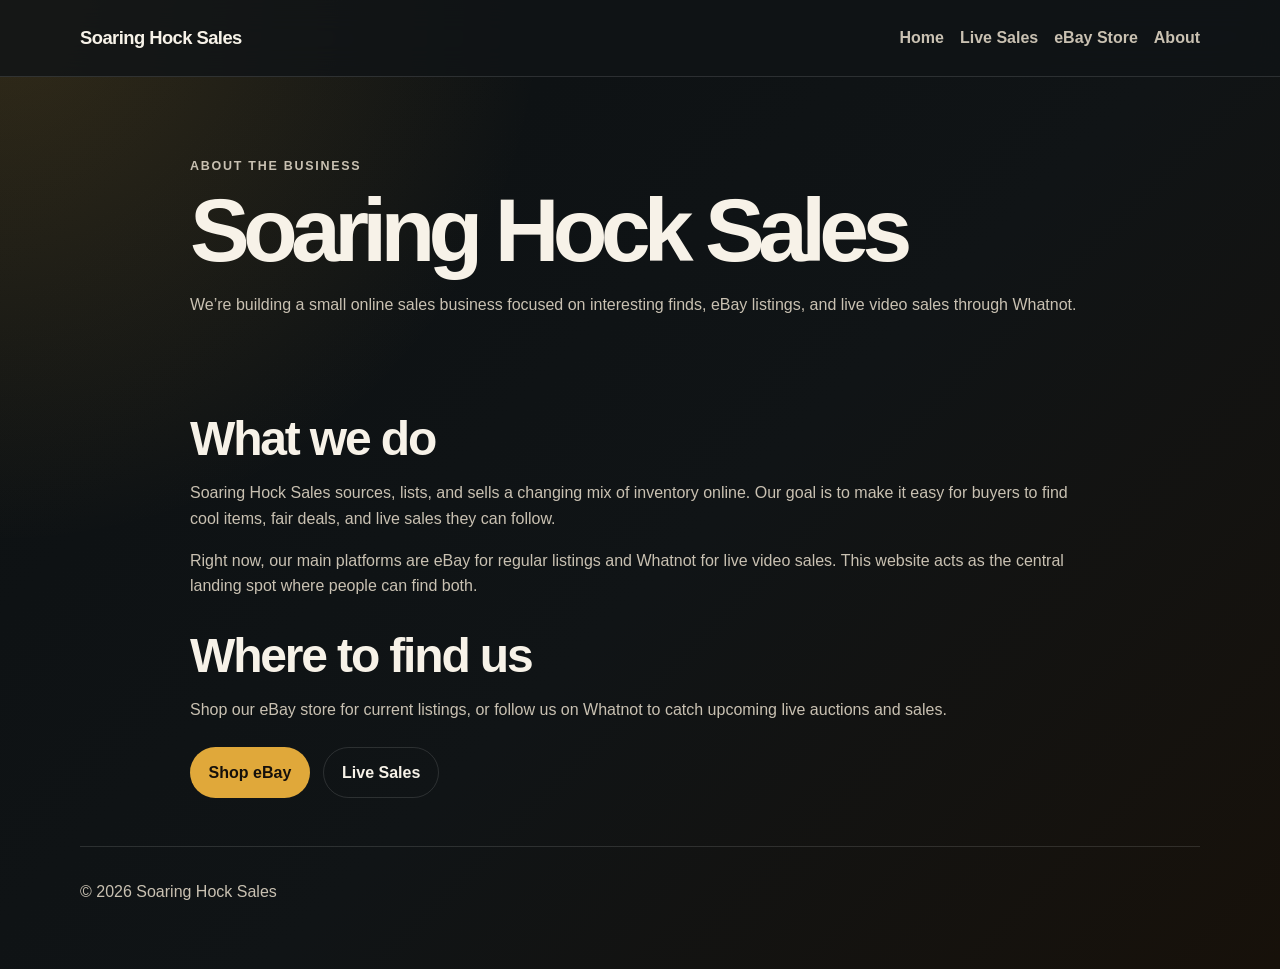
==== about.html @ 5953585b "begin" ====
<!DOCTYPE html>
<html lang="en">
<head>
  <meta charset="UTF-8" />
  <meta name="viewport" content="width=device-width, initial-scale=1.0" />

  <title>About | Soaring Hock Sales</title>
  <meta name="description" content="Learn about Soaring Hock Sales." />

  <link rel="stylesheet" href="styles.css" />
</head>
<body>
  <header class="site-header">
    <nav class="nav">
      <a href="index.html" class="logo">Soaring Hock Sales</a>

      <button class="menu-button" id="menuButton">Menu</button>

      <div class="nav-links" id="navLinks">
        <a href="index.html">Home</a>
        <a href="sales.html">Live Sales</a>
        <a href="ebay.html">eBay Store</a>
        <a href="about.html">About</a>
      </div>
    </nav>
  </header>

  <main>
    <section class="page-hero">
      <p class="eyebrow">About The Business</p>
      <h1>Soaring Hock Sales</h1>
      <p>
        We’re building a small online sales business focused on interesting finds,
        eBay listings, and live video sales through Whatnot.
      </p>
    </section>

    <section class="section narrow text-section">
      <h2>What we do</h2>

      <p>
        Soaring Hock Sales sources, lists, and sells a changing mix of inventory online.
        Our goal is to make it easy for buyers to find cool items, fair deals, and live
        sales they can follow.
      </p>

      <p>
        Right now, our main platforms are eBay for regular listings and Whatnot for
        live video sales. This website acts as the central landing spot where people
        can find both.
      </p>

      <h2>Where to find us</h2>

      <p>
        Shop our eBay store for current listings, or follow us on Whatnot to catch
        upcoming live auctions and sales.
      </p>

      <div class="button-row">
        <a class="button primary" href="ebay.html">Shop eBay</a>
        <a class="button secondary" href="sales.html">Live Sales</a>
      </div>
    </section>
  </main>

  <footer class="footer">
    <p>&copy; <span id="year"></span> Soaring Hock Sales</p>
  </footer>

  <script src="script.js"></script>
</body>
</html>
---- styles.css ----
:root {
  --bg: #101416;
  --panel: #171d20;
  --panel-light: #20282d;
  --text: #f7f2e8;
  --muted: #c9c1b2;
  --accent: #e0a83a;
  --accent-hover: #f2c762;
  --border: rgba(255, 255, 255, 0.12);
  --shadow: 0 24px 70px rgba(0, 0, 0, 0.35);
  --radius: 22px;
  --max-width: 1120px;
}

* {
  box-sizing: border-box;
}

html {
  scroll-behavior: smooth;
}

body {
  margin: 0;
  font-family: Arial, Helvetica, sans-serif;
  color: var(--text);
  background:
    radial-gradient(circle at top left, rgba(224, 168, 58, 0.18), transparent 34rem),
    linear-gradient(135deg, #0c1012, #101416 55%, #17110a);
  line-height: 1.6;
}

a {
  color: inherit;
}

.site-header {
  position: sticky;
  top: 0;
  z-index: 20;
  background: rgba(16, 20, 22, 0.82);
  backdrop-filter: blur(16px);
  border-bottom: 1px solid var(--border);
}

.nav {
  width: min(var(--max-width), calc(100% - 2rem));
  min-height: 76px;
  margin: 0 auto;
  display: flex;
  align-items: center;
  justify-content: space-between;
  gap: 1.5rem;
}

.logo {
  color: var(--text);
  text-decoration: none;
  font-size: 1.15rem;
  font-weight: 900;
  letter-spacing: -0.03em;
}

.nav-links {
  display: flex;
  align-items: center;
  gap: 1rem;
}

.nav-links a {
  color: var(--muted);
  text-decoration: none;
  font-weight: 700;
}

.nav-links a:hover {
  color: var(--text);
}

.menu-button {
  display: none;
  border: 1px solid var(--border);
  background: transparent;
  color: var(--text);
  border-radius: 999px;
  padding: 0.55rem 0.85rem;
}

.hero,
.page-hero,
.section,
.banner,
.footer {
  width: min(var(--max-width), calc(100% - 2rem));
  margin: 0 auto;
}

.hero {
  min-height: 72vh;
  display: grid;
  grid-template-columns: minmax(0, 1.35fr) minmax(280px, 0.65fr);
  align-items: center;
  gap: 2rem;
  padding: 4rem 0;
}

.hero-content {
  max-width: 850px;
}

.eyebrow {
  color: var(--accent-hover);
  text-transform: uppercase;
  letter-spacing: 0.14em;
  font-size: 0.78rem;
  font-weight: 900;
  margin-bottom: 0.7rem;
}

h1,
h2,
h3,
p {
  margin-top: 0;
}

h1 {
  font-size: clamp(2.7rem, 7vw, 5.8rem);
  line-height: 0.95;
  letter-spacing: -0.075em;
  margin-bottom: 1.2rem;
}

h2 {
  font-size: clamp(1.8rem, 4vw, 3rem);
  line-height: 1.05;
  letter-spacing: -0.045em;
  margin-bottom: 1rem;
}

h3 {
  font-size: 1.25rem;
  line-height: 1.2;
  margin-bottom: 0.6rem;
}

.hero-text,
.page-hero p,
.section-heading p,
.item-card p,
.sale-info p,
.banner p,
.text-section p,
.hero-card p {
  color: var(--muted);
}

.button-row {
  display: flex;
  flex-wrap: wrap;
  gap: 0.85rem;
  margin-top: 1.5rem;
}

.button-row.centered {
  justify-content: center;
}

.button {
  display: inline-flex;
  justify-content: center;
  align-items: center;
  min-height: 48px;
  padding: 0.75rem 1.1rem;
  border-radius: 999px;
  text-decoration: none;
  font-weight: 900;
  border: 1px solid transparent;
}

.button.primary {
  background: var(--accent);
  color: #15100b;
}

.button.primary:hover {
  background: var(--accent-hover);
}

.button.secondary {
  background: transparent;
  color: var(--text);
  border-color: var(--border);
}

.button.secondary:hover {
  border-color: var(--accent);
}

.hero-card,
.item-card,
.sale-card,
.banner {
  background: linear-gradient(
    180deg,
    rgba(255, 255, 255, 0.075),
    rgba(255, 255, 255, 0.025)
  );
  border: 1px solid var(--border);
  border-radius: var(--radius);
  box-shadow: var(--shadow);
}

.hero-card {
  padding: 1.5rem;
}

.hero-card h2 {
  font-size: 2rem;
}

.card-date {
  color: var(--accent-hover);
  font-weight: 900;
}

.hero-card a,
.item-card a,
.sale-info a:not(.button) {
  color: var(--accent-hover);
  font-weight: 900;
  text-decoration: none;
}

.page-hero {
  padding: 5rem 0 2rem;
  max-width: 900px;
}

.section {
  padding: 3rem 0;
}

.section.narrow {
  max-width: 900px;
}

.section-heading {
  max-width: 720px;
  margin-bottom: 1.5rem;
}

.card-grid {
  display: grid;
  grid-template-columns: repeat(3, minmax(0, 1fr));
  gap: 1rem;
}

.item-card {
  padding: 1rem;
}

.placeholder-image {
  min-height: 190px;
  display: grid;
  place-items: center;
  background:
    linear-gradient(135deg, rgba(224, 168, 58, 0.3), rgba(255, 255, 255, 0.05)),
    var(--panel-light);
  color: var(--muted);
  border-radius: 16px;
  margin-bottom: 1rem;
  font-weight: 900;
}

.sale-list {
  display: grid;
  gap: 1rem;
}

.sale-card {
  display: grid;
  grid-template-columns: 110px minmax(0, 1fr);
  gap: 1.25rem;
  align-items: center;
  padding: 1.25rem;
}

.sale-date {
  background: var(--panel-light);
  border-radius: 18px;
  padding: 1rem;
  text-align: center;
}

.sale-date .month {
  display: block;
  color: var(--accent-hover);
  font-weight: 900;
  text-transform: uppercase;
  font-size: 0.8rem;
}

.sale-date .day {
  display: block;
  font-size: 2.2rem;
  font-weight: 900;
  line-height: 1;
}

.banner {
  text-align: center;
  padding: 2.5rem;
  margin-top: 2rem;
  margin-bottom: 4rem;
}

.text-section h2 {
  margin-top: 2rem;
}

.text-section h2:first-child {
  margin-top: 0;
}

.footer {
  color: var(--muted);
  border-top: 1px solid var(--border);
  padding: 2rem 0 3rem;
}

@media (max-width: 800px) {
  .nav {
    flex-wrap: wrap;
    padding: 0.8rem 0;
  }

  .menu-button {
    display: inline-flex;
  }

  .nav-links {
    display: none;
    width: 100%;
    flex-direction: column;
    align-items: flex-start;
    padding-bottom: 0.75rem;
  }

  .nav-links.open {
    display: flex;
  }

  .hero {
    min-height: auto;
    grid-template-columns: 1fr;
    padding: 4rem 0 3rem;
  }

  .card-grid {
    grid-template-columns: 1fr;
  }

  .sale-card {
    grid-template-columns: 1fr;
  }
}
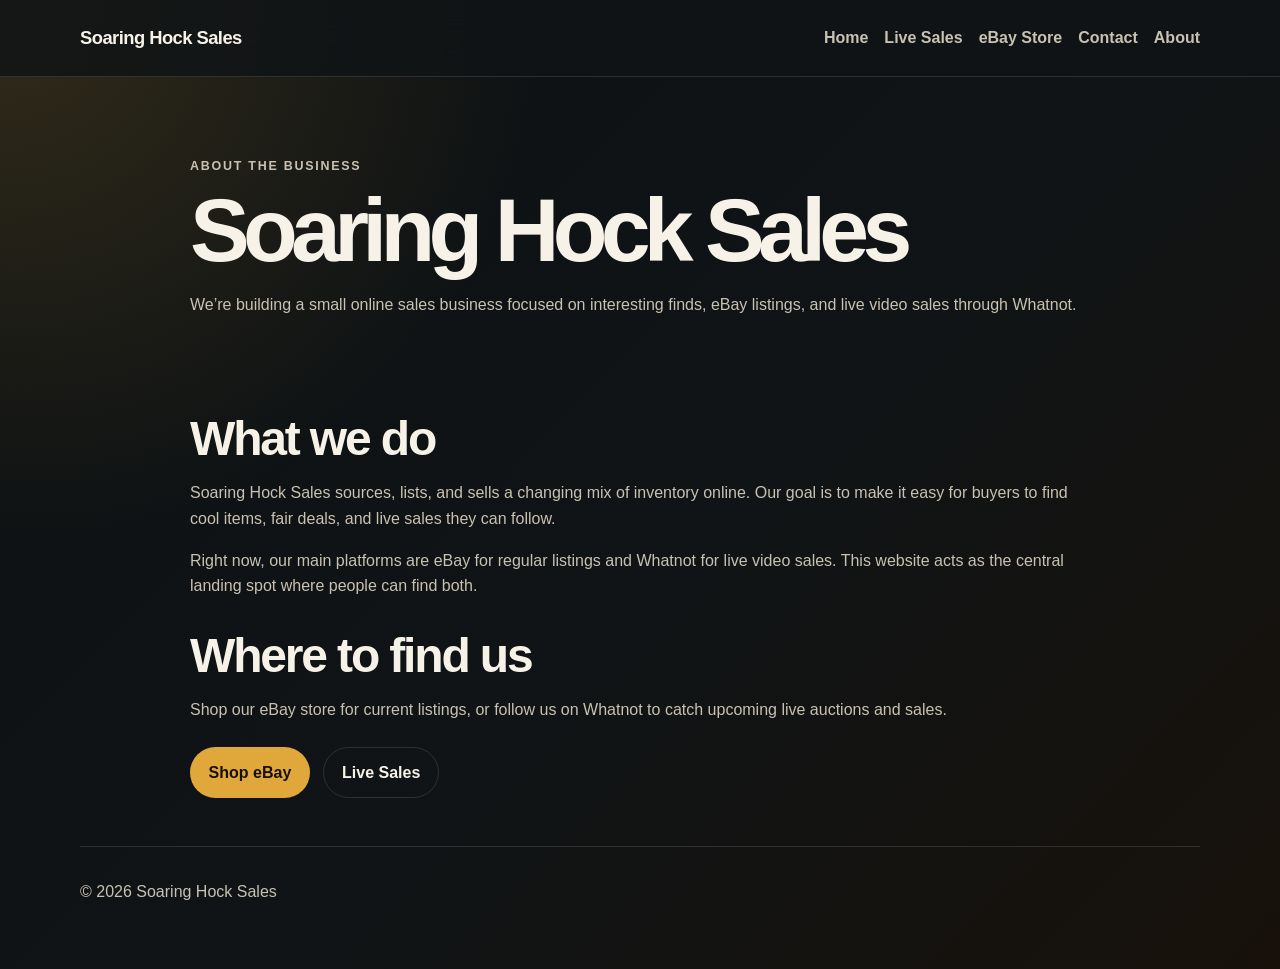
==== commit dfa6ba33: "Add gitignore and update website" ====
--- a/about.html
+++ b/about.html
@@ -17,10 +17,11 @@
       <button class="menu-button" id="menuButton">Menu</button>
 
       <div class="nav-links" id="navLinks">
-        <a href="index.html">Home</a>
-        <a href="sales.html">Live Sales</a>
-        <a href="ebay.html">eBay Store</a>
-        <a href="about.html">About</a>
+          <a href="index.html">Home</a>
+          <a href="sales.html">Live Sales</a>
+          <a href="ebay.html">eBay Store</a>
+          <a href="contact.html">Contact</a>
+          <a href="about.html">About</a>
       </div>
     </nav>
   </header>
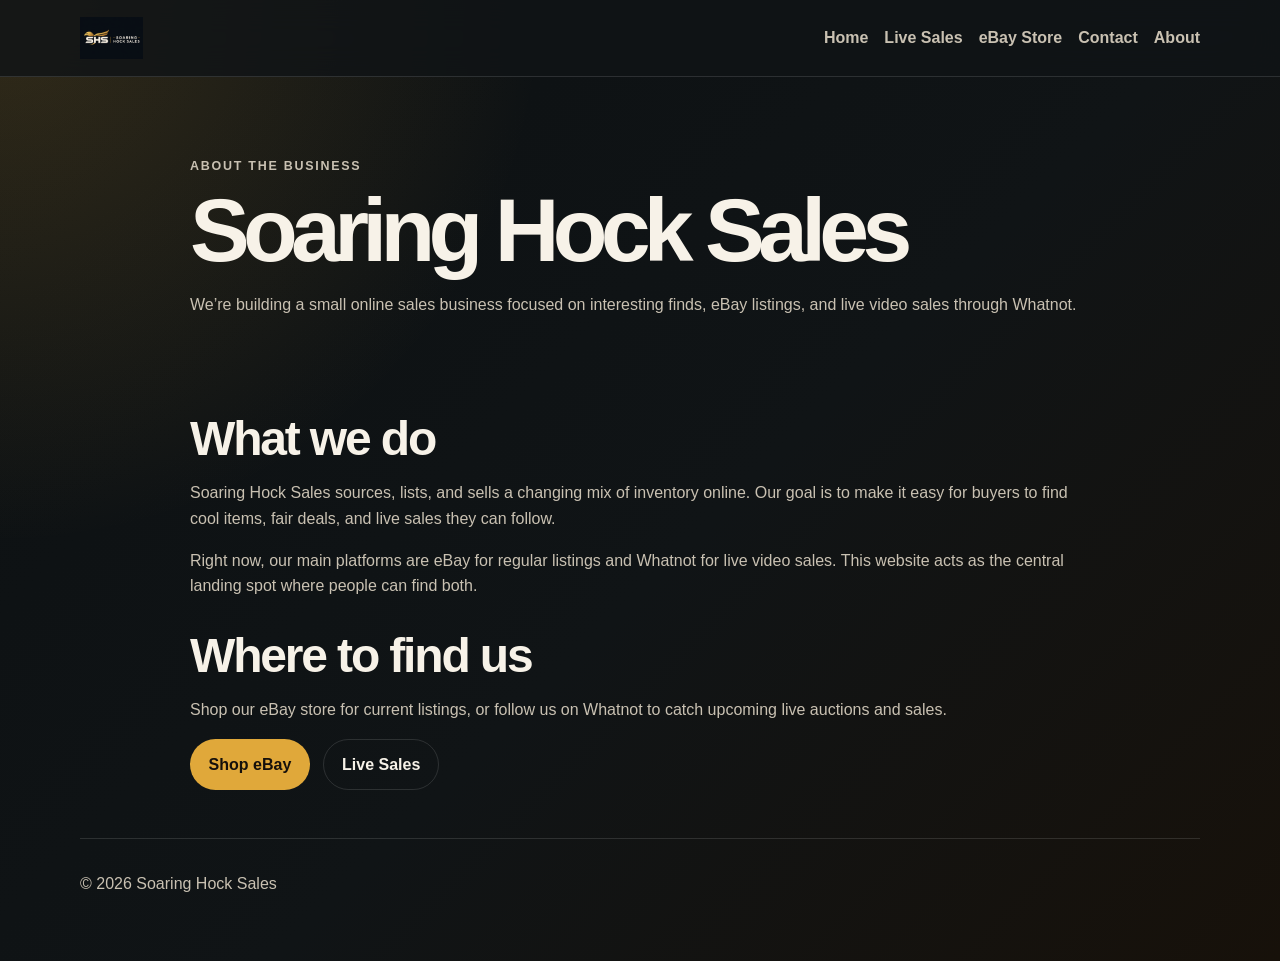
==== commit bce7ca8d: "4" ====
--- a/about.html
+++ b/about.html
@@ -12,7 +12,9 @@
 <body>
   <header class="site-header">
     <nav class="nav">
-      <a href="index.html" class="logo">Soaring Hock Sales</a>
+        <a href="index.html" class="logo">
+            <img src="logos/logo 4.png" alt="Soaring Hock Sales logo" class="nav-logo">
+        </a>
 
       <button class="menu-button" id="menuButton">Menu</button>
 
--- a/styles.css
+++ b/styles.css
@@ -1,147 +1,174 @@
 :root {
-  --bg: #101416;
-  --panel: #171d20;
-  --panel-light: #20282d;
-  --text: #f7f2e8;
-  --muted: #c9c1b2;
-  --accent: #e0a83a;
-  --accent-hover: #f2c762;
-  --border: rgba(255, 255, 255, 0.12);
-  --shadow: 0 24px 70px rgba(0, 0, 0, 0.35);
-  --radius: 22px;
-  --max-width: 1120px;
+    --bg: #101416;
+    --panel: #171d20;
+    --panel-light: #20282d;
+    --text: #f7f2e8;
+    --muted: #c9c1b2;
+    --accent: #e0a83a;
+    --accent-hover: #f2c762;
+    --border: rgba(255, 255, 255, 0.12);
+    --shadow: 0 24px 70px rgba(0, 0, 0, 0.35);
+    --radius: 22px;
+    --max-width: 1120px;
 }
 
 * {
-  box-sizing: border-box;
+    box-sizing: border-box;
 }
 
 html {
-  scroll-behavior: smooth;
+    scroll-behavior: smooth;
 }
 
 body {
-  margin: 0;
-  font-family: Arial, Helvetica, sans-serif;
-  color: var(--text);
-  background:
-    radial-gradient(circle at top left, rgba(224, 168, 58, 0.18), transparent 34rem),
-    linear-gradient(135deg, #0c1012, #101416 55%, #17110a);
-  line-height: 1.6;
+    margin: 0;
+    font-family: Arial, Helvetica, sans-serif;
+    color: var(--text);
+    background: radial-gradient(circle at top left, rgba(224, 168, 58, 0.18), transparent 34rem), linear-gradient(135deg, #0c1012, #101416 55%, #17110a);
+    line-height: 1.6;
 }
 
 a {
-  color: inherit;
-}
+    color: inherit;
+}
+
+/* Header / Navigation */
 
 .site-header {
-  position: sticky;
-  top: 0;
-  z-index: 20;
-  background: rgba(16, 20, 22, 0.82);
-  backdrop-filter: blur(16px);
-  border-bottom: 1px solid var(--border);
+    position: sticky;
+    top: 0;
+    z-index: 20;
+    background: rgba(16, 20, 22, 0.82);
+    backdrop-filter: blur(16px);
+    border-bottom: 1px solid var(--border);
 }
 
 .nav {
-  width: min(var(--max-width), calc(100% - 2rem));
-  min-height: 76px;
-  margin: 0 auto;
-  display: flex;
-  align-items: center;
-  justify-content: space-between;
-  gap: 1.5rem;
+    width: min(var(--max-width), calc(100% - 2rem));
+    min-height: 76px;
+    margin: 0 auto;
+    display: flex;
+    align-items: center;
+    justify-content: space-between;
+    gap: 1.5rem;
 }
 
 .logo {
-  color: var(--text);
-  text-decoration: none;
-  font-size: 1.15rem;
-  font-weight: 900;
-  letter-spacing: -0.03em;
+    display: inline-flex;
+    align-items: center;
+    color: var(--text);
+    text-decoration: none;
+}
+
+.nav-logo {
+    height: 42px;
+    width: auto;
+    display: block;
 }
 
 .nav-links {
-  display: flex;
-  align-items: center;
-  gap: 1rem;
-}
-
-.nav-links a {
-  color: var(--muted);
-  text-decoration: none;
-  font-weight: 700;
-}
-
-.nav-links a:hover {
-  color: var(--text);
-}
+    display: flex;
+    align-items: center;
+    gap: 1rem;
+}
+
+    .nav-links a {
+        color: var(--muted);
+        text-decoration: none;
+        font-weight: 700;
+    }
+
+        .nav-links a:hover {
+            color: var(--text);
+        }
 
 .menu-button {
-  display: none;
-  border: 1px solid var(--border);
-  background: transparent;
-  color: var(--text);
-  border-radius: 999px;
-  padding: 0.55rem 0.85rem;
-}
+    display: none;
+    border: 1px solid var(--border);
+    background: transparent;
+    color: var(--text);
+    border-radius: 999px;
+    padding: 0.55rem 0.85rem;
+}
+
+/* Layout */
 
 .hero,
 .page-hero,
 .section,
 .banner,
 .footer {
-  width: min(var(--max-width), calc(100% - 2rem));
-  margin: 0 auto;
+    width: min(var(--max-width), calc(100% - 2rem));
+    margin: 0 auto;
 }
 
 .hero {
-  min-height: 72vh;
-  display: grid;
-  grid-template-columns: minmax(0, 1.35fr) minmax(280px, 0.65fr);
-  align-items: center;
-  gap: 2rem;
-  padding: 4rem 0;
+    min-height: 72vh;
+    display: grid;
+    grid-template-columns: minmax(0, 1.35fr) minmax(280px, 0.65fr);
+    align-items: center;
+    gap: 2rem;
+    padding: 4rem 0;
 }
 
 .hero-content {
-  max-width: 850px;
-}
+    max-width: 850px;
+}
+
+.page-hero {
+    padding: 5rem 0 2rem;
+    max-width: 900px;
+}
+
+.section {
+    padding: 3rem 0;
+}
+
+    .section.narrow {
+        max-width: 900px;
+    }
+
+.section-heading {
+    max-width: 720px;
+    margin-bottom: 1.5rem;
+}
+
+/* Type */
 
 .eyebrow {
-  color: var(--accent-hover);
-  text-transform: uppercase;
-  letter-spacing: 0.14em;
-  font-size: 0.78rem;
-  font-weight: 900;
-  margin-bottom: 0.7rem;
+    color: var(--accent-hover);
+    text-transform: uppercase;
+    letter-spacing: 0.14em;
+    font-size: 0.78rem;
+    font-weight: 900;
+    margin-bottom: 0.7rem;
 }
 
 h1,
 h2,
 h3,
 p {
-  margin-top: 0;
+    margin-top: 0;
 }
 
 h1 {
-  font-size: clamp(2.7rem, 7vw, 5.8rem);
-  line-height: 0.95;
-  letter-spacing: -0.075em;
-  margin-bottom: 1.2rem;
+    font-size: clamp(2.7rem, 7vw, 5.8rem);
+    line-height: 0.95;
+    letter-spacing: -0.075em;
+    margin-bottom: 1.2rem;
 }
 
 h2 {
-  font-size: clamp(1.8rem, 4vw, 3rem);
-  line-height: 1.05;
-  letter-spacing: -0.045em;
-  margin-bottom: 1rem;
+    font-size: clamp(1.8rem, 4vw, 3rem);
+    line-height: 1.05;
+    letter-spacing: -0.045em;
+    margin-bottom: 1rem;
 }
 
 h3 {
-  font-size: 1.25rem;
-  line-height: 1.2;
-  margin-bottom: 0.6rem;
+    font-size: 1.25rem;
+    line-height: 1.2;
+    margin-bottom: 0.6rem;
 }
 
 .hero-text,
@@ -151,217 +178,414 @@
 .sale-info p,
 .banner p,
 .text-section p,
-.hero-card p {
-  color: var(--muted);
-}
+.hero-card p,
+.contact-card p {
+    color: var(--muted);
+}
+
+/* Buttons */
 
 .button-row {
-  display: flex;
-  flex-wrap: wrap;
-  gap: 0.85rem;
-  margin-top: 1.5rem;
-}
-
-.button-row.centered {
-  justify-content: center;
-}
+    display: flex;
+    flex-wrap: wrap;
+    gap: 0.85rem;
+    margin-top: 2 rem;
+}
+
+    .button-row.centered {
+        justify-content: center;
+    }
 
 .button {
-  display: inline-flex;
-  justify-content: center;
-  align-items: center;
-  min-height: 48px;
-  padding: 0.75rem 1.1rem;
-  border-radius: 999px;
-  text-decoration: none;
-  font-weight: 900;
-  border: 1px solid transparent;
-}
-
-.button.primary {
-  background: var(--accent);
-  color: #15100b;
-}
-
-.button.primary:hover {
-  background: var(--accent-hover);
-}
-
-.button.secondary {
-  background: transparent;
-  color: var(--text);
-  border-color: var(--border);
-}
-
-.button.secondary:hover {
-  border-color: var(--accent);
-}
+    display: inline-flex;
+    justify-content: center;
+    align-items: center;
+    min-height: 48px;
+    padding: 0.75rem 1.1rem;
+    border-radius: 999px;
+    text-decoration: none;
+    font-weight: 900;
+    border: 1px solid transparent;
+    cursor: pointer;
+}
+
+    .button.primary {
+        background: var(--accent);
+        color: #15100b;
+    }
+
+        .button.primary:hover {
+            background: var(--accent-hover);
+        }
+
+    .button.secondary {
+        background: transparent;
+        color: var(--text);
+        border-color: var(--border);
+    }
+
+        .button.secondary:hover {
+            border-color: var(--accent);
+        }
+
+/* Shared card surfaces */
 
 .hero-card,
 .item-card,
 .sale-card,
-.banner {
-  background: linear-gradient(
-    180deg,
-    rgba(255, 255, 255, 0.075),
-    rgba(255, 255, 255, 0.025)
-  );
-  border: 1px solid var(--border);
-  border-radius: var(--radius);
-  box-shadow: var(--shadow);
+.banner,
+.contact-card,
+.contact-form {
+    background: linear-gradient( 180deg, rgba(255, 255, 255, 0.075), rgba(255, 255, 255, 0.025) );
+    border: 1px solid var(--border);
+    border-radius: var(--radius);
+    box-shadow: var(--shadow);
 }
 
 .hero-card {
-  padding: 1.5rem;
-}
-
-.hero-card h2 {
-  font-size: 2rem;
-}
+    padding: 1.5rem;
+}
+
+    .hero-card h2 {
+        font-size: 2rem;
+    }
 
 .card-date {
-  color: var(--accent-hover);
-  font-weight: 900;
+    color: var(--accent-hover);
+    font-weight: 900;
 }
 
 .hero-card a,
 .item-card a,
 .sale-info a:not(.button) {
-  color: var(--accent-hover);
-  font-weight: 900;
-  text-decoration: none;
-}
-
-.page-hero {
-  padding: 5rem 0 2rem;
-  max-width: 900px;
-}
-
-.section {
-  padding: 3rem 0;
-}
-
-.section.narrow {
-  max-width: 900px;
-}
-
-.section-heading {
-  max-width: 720px;
-  margin-bottom: 1.5rem;
-}
+    color: var(--accent-hover);
+    font-weight: 900;
+    text-decoration: none;
+}
+
+/* Item cards: index.html and ebay.html */
 
 .card-grid {
-  display: grid;
-  grid-template-columns: repeat(3, minmax(0, 1fr));
-  gap: 1rem;
+    display: grid;
+    grid-template-columns: repeat(3, minmax(0, 1fr));
+    gap: 1rem;
 }
 
 .item-card {
-  padding: 1rem;
+    padding: 1rem;
+}
+
+    .item-card p {
+        overflow-wrap: anywhere;
+    }
+
+.card-thumbnail {
+    width: 100%;
+    height: 190px;
+    object-fit: cover;
+    display: block;
+    border-radius: 16px;
+    margin-bottom: 1rem;
+    background: var(--panel-light);
 }
 
 .placeholder-image {
-  min-height: 190px;
-  display: grid;
-  place-items: center;
-  background:
-    linear-gradient(135deg, rgba(224, 168, 58, 0.3), rgba(255, 255, 255, 0.05)),
-    var(--panel-light);
-  color: var(--muted);
-  border-radius: 16px;
-  margin-bottom: 1rem;
-  font-weight: 900;
-}
+    min-height: 190px;
+    display: grid;
+    place-items: center;
+    background: linear-gradient(135deg, rgba(224, 168, 58, 0.3), rgba(255, 255, 255, 0.05)), var(--panel-light);
+    color: var(--muted);
+    border-radius: 16px;
+    margin-bottom: 1rem;
+    font-weight: 900;
+}
+
+/* eBay category filter */
+
+.category-filter {
+    display: flex;
+    flex-wrap: wrap;
+    gap: 0.75rem;
+    margin-bottom: 1.5rem;
+}
+
+.category-button {
+    appearance: none;
+    border: 1px solid var(--border);
+    background: rgba(255, 255, 255, 0.035);
+    color: var(--muted);
+    border-radius: 999px;
+    padding: 0.65rem 1rem;
+    font: inherit;
+    font-weight: 900;
+    line-height: 1;
+    cursor: pointer;
+}
+
+    .category-button:hover {
+        color: var(--text);
+        border-color: var(--accent);
+    }
+
+    .category-button.active {
+        background: var(--accent);
+        color: #15100b;
+        border-color: var(--accent);
+    }
+
+/* eBay category filter */
+
+.category-filter {
+    display: flex;
+    flex-wrap: wrap;
+    gap: 0.75rem;
+    margin-bottom: 1.5rem;
+}
+
+.category-button {
+    border: 1px solid var(--border);
+    background: rgba(255, 255, 255, 0.035);
+    color: var(--muted);
+    border-radius: 999px;
+    padding: 0.65rem 1rem;
+    font: inherit;
+    font-weight: 900;
+    cursor: pointer;
+}
+
+    .category-button:hover {
+        color: var(--text);
+        border-color: var(--accent);
+    }
+
+    .category-button.active {
+        background: var(--accent);
+        color: #15100b;
+        border-color: var(--accent);
+    }
+
+/* Sale cards: sales.html */
 
 .sale-list {
-  display: grid;
-  gap: 1rem;
+    display: grid;
+    gap: 1rem;
 }
 
 .sale-card {
-  display: grid;
-  grid-template-columns: 110px minmax(0, 1fr);
-  gap: 1.25rem;
-  align-items: center;
-  padding: 1.25rem;
+    display: grid;
+    grid-template-columns: 100px 180px minmax(0, 1fr);
+    gap: 1.25rem;
+    align-items: center;
+    padding: 1.25rem;
 }
 
 .sale-date {
-  background: var(--panel-light);
-  border-radius: 18px;
-  padding: 1rem;
-  text-align: center;
-}
-
-.sale-date .month {
-  display: block;
-  color: var(--accent-hover);
-  font-weight: 900;
-  text-transform: uppercase;
-  font-size: 0.8rem;
-}
-
-.sale-date .day {
-  display: block;
-  font-size: 2.2rem;
-  font-weight: 900;
-  line-height: 1;
-}
+    background: var(--panel-light);
+    border-radius: 18px;
+    padding: 1rem;
+    text-align: center;
+}
+
+    .sale-date .month {
+        display: block;
+        color: var(--accent-hover);
+        font-weight: 900;
+        text-transform: uppercase;
+        font-size: 0.8rem;
+    }
+
+    .sale-date .day {
+        display: block;
+        font-size: 2.2rem;
+        font-weight: 900;
+        line-height: 1;
+    }
+
+.sale-thumbnail {
+    width: 180px;
+    height: 130px;
+    object-fit: cover;
+    display: block;
+    border-radius: 16px;
+    background: var(--panel-light);
+}
+
+.sale-info {
+    min-width: 0;
+}
+
+    .sale-info h2 {
+        font-size: clamp(1.7rem, 3vw, 2.4rem);
+        line-height: 1.05;
+        letter-spacing: -0.045em;
+        margin-bottom: 0.75rem;
+    }
+
+    .sale-info p {
+        max-width: 620px;
+        margin-bottom: 1rem;
+    }
+
+/* Banner */
 
 .banner {
-  text-align: center;
-  padding: 2.5rem;
-  margin-top: 2rem;
-  margin-bottom: 4rem;
-}
+    text-align: center;
+    padding: 2.5rem;
+    margin-top: 2rem;
+    margin-bottom: 4rem;
+}
+
+/* Text pages */
 
 .text-section h2 {
-  margin-top: 2rem;
-}
-
-.text-section h2:first-child {
-  margin-top: 0;
-}
+    margin-top: 2rem;
+}
+
+    .text-section h2:first-child {
+        margin-top: 0;
+    }
+
+/* Contact page */
+
+.contact-layout {
+    display: grid;
+    grid-template-columns: repeat(2, minmax(0, 1fr));
+    gap: 1rem;
+}
+
+.contact-card {
+    padding: 1.5rem;
+}
+
+.link-list {
+    display: grid;
+    gap: 0.75rem;
+    margin: 1.25rem 0;
+}
+
+    .link-list a {
+        display: block;
+        padding: 1rem;
+        border: 1px solid var(--border);
+        border-radius: 16px;
+        color: var(--accent-hover);
+        text-decoration: none;
+        font-weight: 900;
+        background: rgba(255, 255, 255, 0.035);
+    }
+
+        .link-list a:hover {
+            border-color: var(--accent);
+        }
+
+.small-note {
+    margin-top: 1rem;
+    font-size: 0.9rem;
+    color: var(--muted);
+}
+
+.contact-form {
+    display: grid;
+    gap: 0.75rem;
+    padding: 1.5rem;
+}
+
+    .contact-form label {
+        font-weight: 900;
+    }
+
+    .contact-form input,
+    .contact-form select,
+    .contact-form textarea {
+        width: 100%;
+        border: 1px solid var(--border);
+        border-radius: 14px;
+        background: var(--panel-light);
+        color: var(--text);
+        padding: 0.9rem 1rem;
+        font: inherit;
+    }
+
+        .contact-form input::placeholder,
+        .contact-form textarea::placeholder {
+            color: rgba(247, 242, 232, 0.5);
+        }
+
+        .contact-form input:focus,
+        .contact-form select:focus,
+        .contact-form textarea:focus {
+            outline: 2px solid var(--accent);
+            border-color: var(--accent);
+        }
+
+    .contact-form button {
+        margin-top: 0.75rem;
+    }
+
+/* Script loading fallback */
+
+.load-error {
+    color: var(--muted);
+}
+
+/* Footer */
 
 .footer {
-  color: var(--muted);
-  border-top: 1px solid var(--border);
-  padding: 2rem 0 3rem;
-}
+    color: var(--muted);
+    border-top: 1px solid var(--border);
+    padding: 2rem 0 3rem;
+}
+
+/* Mobile */
 
 @media (max-width: 800px) {
-  .nav {
-    flex-wrap: wrap;
-    padding: 0.8rem 0;
-  }
-
-  .menu-button {
-    display: inline-flex;
-  }
-
-  .nav-links {
-    display: none;
-    width: 100%;
-    flex-direction: column;
-    align-items: flex-start;
-    padding-bottom: 0.75rem;
-  }
-
-  .nav-links.open {
-    display: flex;
-  }
-
-  .hero {
-    min-height: auto;
-    grid-template-columns: 1fr;
-    padding: 4rem 0 3rem;
-  }
-
-  .card-grid {
-    grid-template-columns: 1fr;
-  }
-
-  .sale-card {
-    grid-template-columns: 1fr;
-  }
-}+    .nav {
+        flex-wrap: wrap;
+        padding: 0.8rem 0;
+    }
+
+    .menu-button {
+        display: inline-flex;
+    }
+
+    .nav-links {
+        display: none;
+        width: 100%;
+        flex-direction: column;
+        align-items: flex-start;
+        padding-bottom: 0.75rem;
+    }
+
+        .nav-links.open {
+            display: flex;
+        }
+
+    .hero {
+        min-height: auto;
+        grid-template-columns: 1fr;
+        padding: 4rem 0 3rem;
+    }
+
+    .card-grid,
+    .contact-layout {
+        grid-template-columns: 1fr;
+    }
+
+    .sale-card {
+        grid-template-columns: 1fr;
+    }
+
+    .sale-date {
+        width: fit-content;
+    }
+
+    .sale-thumbnail {
+        width: 100%;
+        height: 210px;
+    }
+
+    .sale-info h2 {
+        font-size: 2rem;
+        line-height: 1.05;
+    }
+}
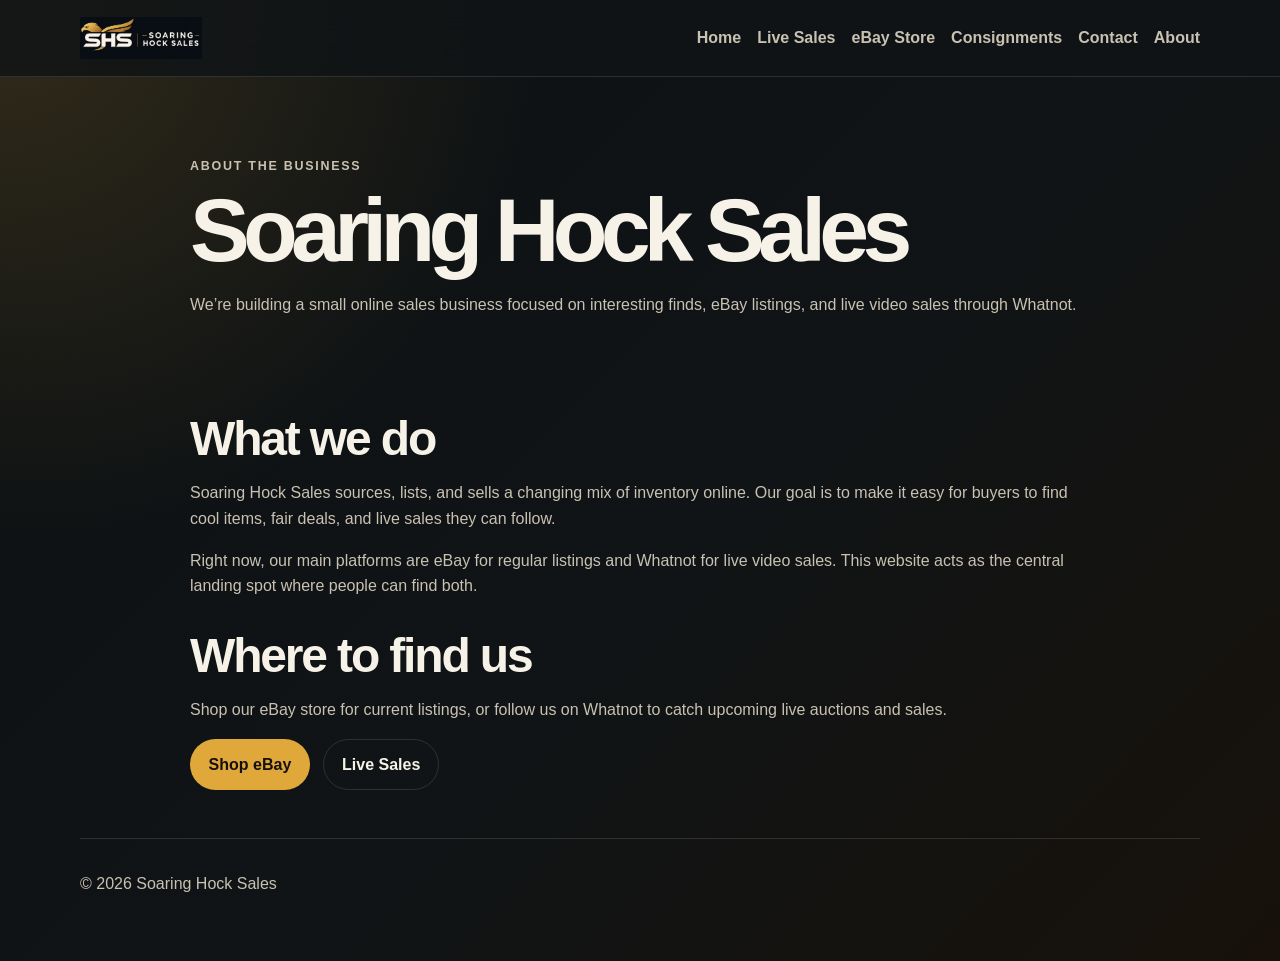
==== commit 43073729: "consignment" ====
--- a/about.html
+++ b/about.html
@@ -22,6 +22,7 @@
           <a href="index.html">Home</a>
           <a href="sales.html">Live Sales</a>
           <a href="ebay.html">eBay Store</a>
+          <a href="consignments.html">Consignments</a>
           <a href="contact.html">Contact</a>
           <a href="about.html">About</a>
       </div>
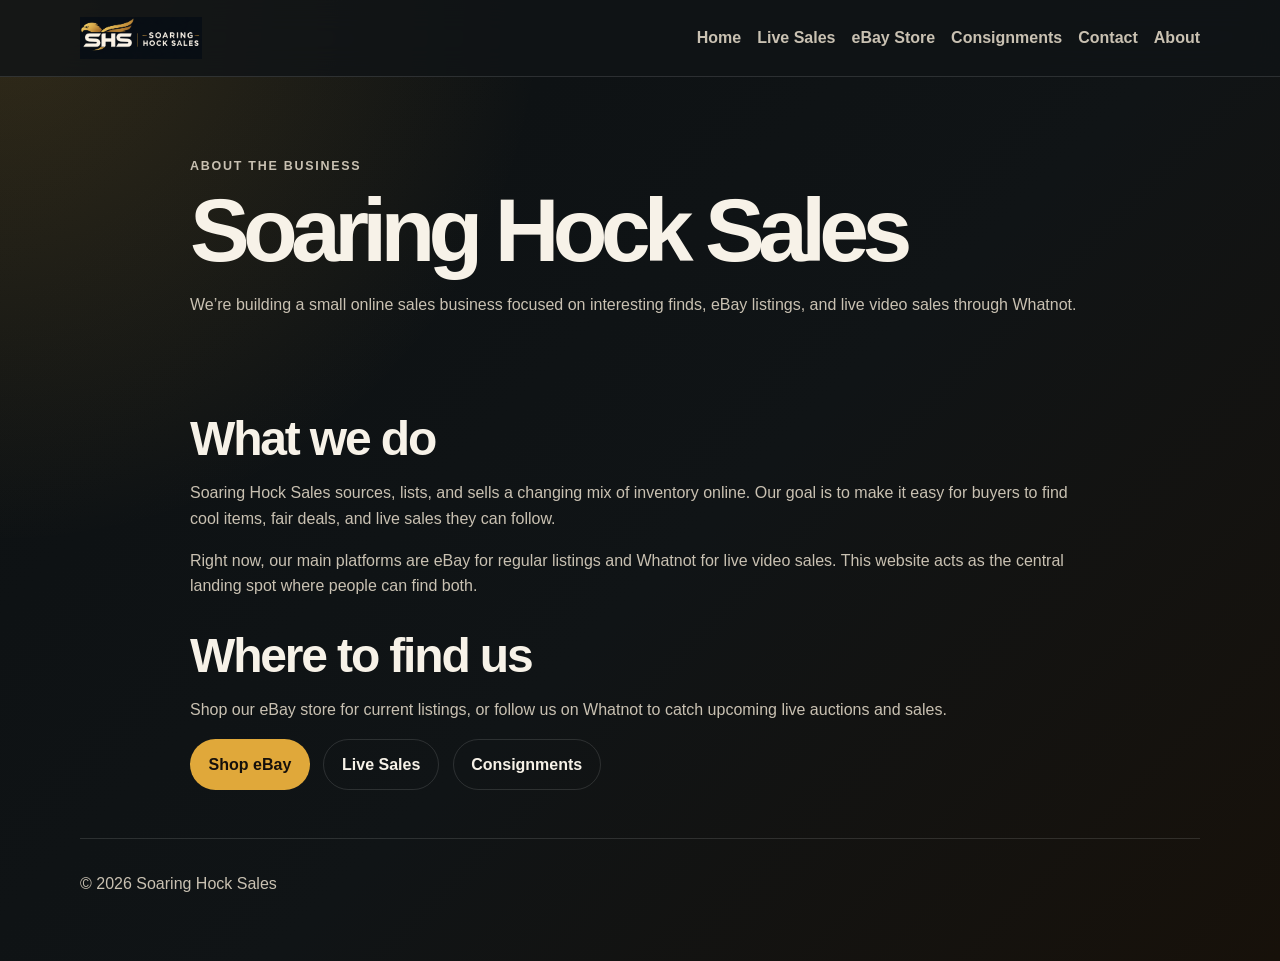
==== commit 2f70e2c2: "con link 2 , 1 may be a mistake" ====
--- a/about.html
+++ b/about.html
@@ -62,8 +62,9 @@
       </p>
 
       <div class="button-row">
-        <a class="button primary" href="ebay.html">Shop eBay</a>
-        <a class="button secondary" href="sales.html">Live Sales</a>
+          <a class="button primary" href="ebay.html">Shop eBay</a>
+          <a class="button secondary" href="sales.html">Live Sales</a>
+          <a class="button secondary" href="consignments.html">Consignments</a>
       </div>
     </section>
   </main>
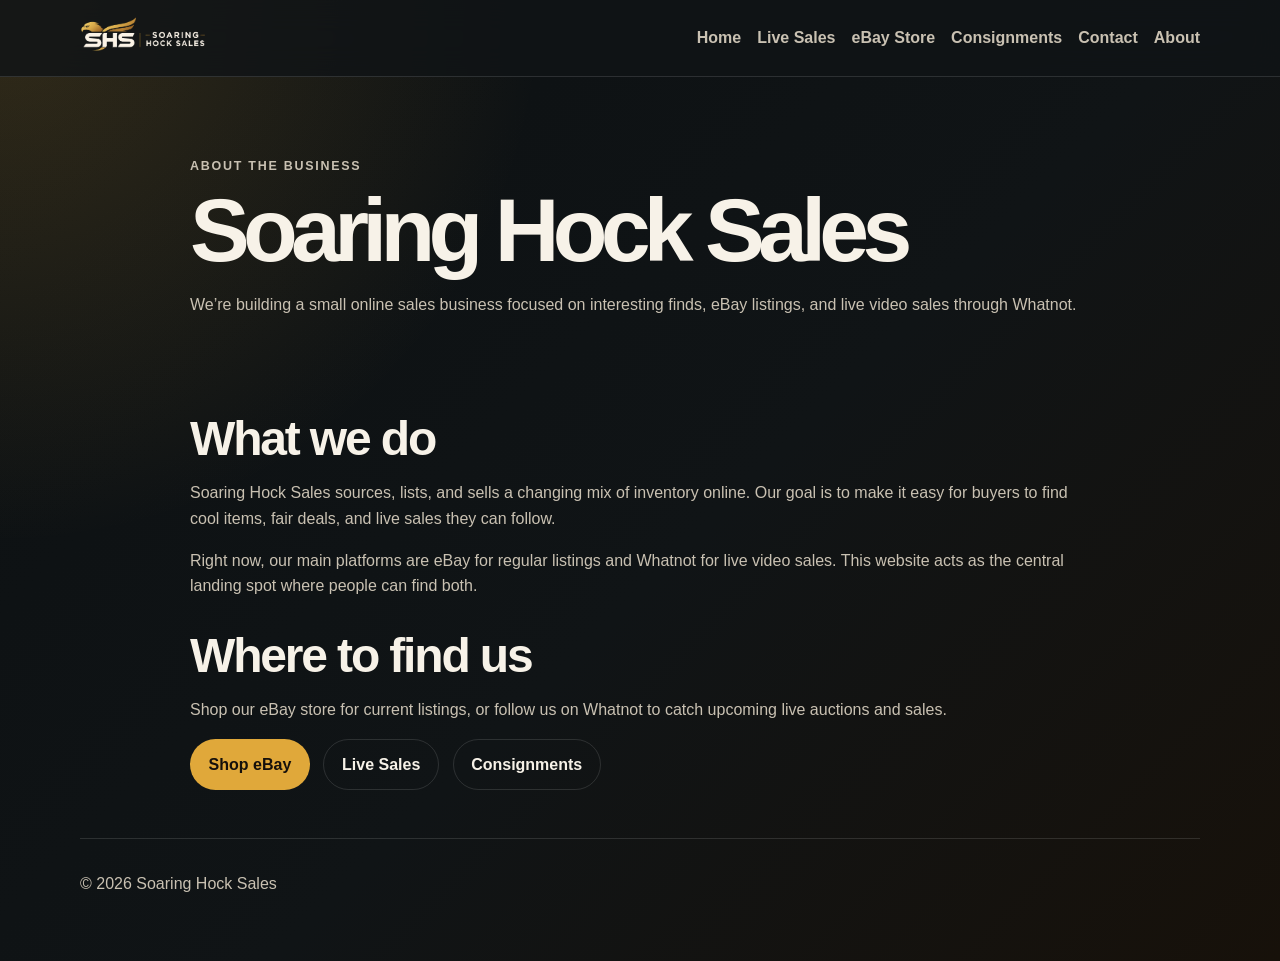
==== commit 2730ccf7: "logo test push" ====
--- a/about.html
+++ b/about.html
@@ -13,7 +13,7 @@
   <header class="site-header">
     <nav class="nav">
         <a href="index.html" class="logo">
-            <img src="logos/logo 4.png" alt="Soaring Hock Sales logo" class="nav-logo">
+            <img src="logos/logo 7.png" alt="Soaring Hock Sales logo" class="nav-logo">
         </a>
 
       <button class="menu-button" id="menuButton">Menu</button>
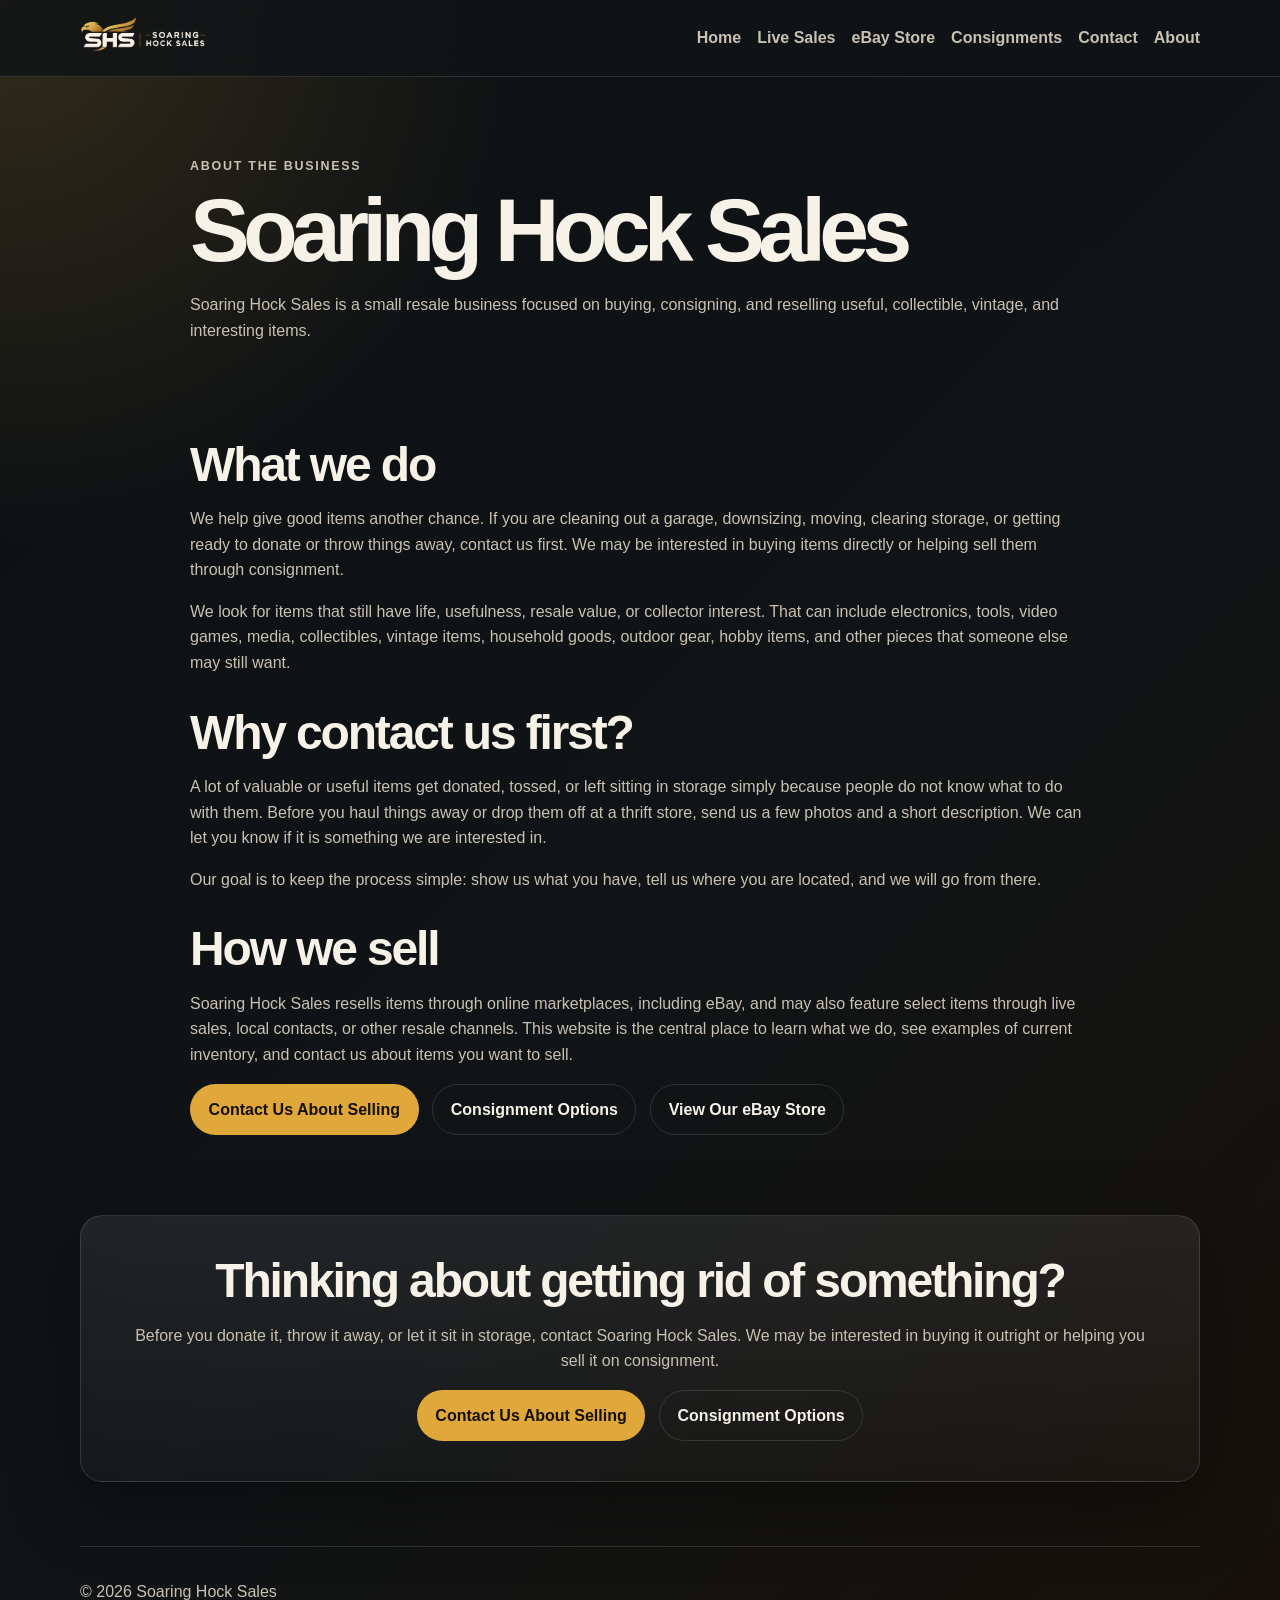
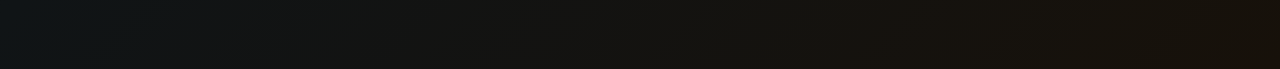
==== commit 6334097f: "soaringhock" ====
--- a/about.html
+++ b/about.html
@@ -1,78 +1,110 @@
 <!DOCTYPE html>
 <html lang="en">
 <head>
-  <meta charset="UTF-8" />
-  <meta name="viewport" content="width=device-width, initial-scale=1.0" />
+    <meta charset="UTF-8" />
+    <meta name="viewport" content="width=device-width, initial-scale=1.0" />
 
-  <title>About | Soaring Hock Sales</title>
-  <meta name="description" content="Learn about Soaring Hock Sales." />
+    <title>About | Soaring Hock Sales</title>
+    <meta name="description" content="Learn about Soaring Hock Sales, a local resale business that buys, consigns, and resells useful, collectible, vintage, and interesting items." />
 
-  <link rel="stylesheet" href="styles.css" />
+    <link rel="stylesheet" href="styles.css" />
 </head>
 <body>
-  <header class="site-header">
-    <nav class="nav">
-        <a href="index.html" class="logo">
-            <img src="logos/logo 7.png" alt="Soaring Hock Sales logo" class="nav-logo">
-        </a>
+    <header class="site-header">
+        <nav class="nav">
+            <a href="index.html" class="logo">
+                <img src="logos/logo 7.png" alt="Soaring Hock Sales logo" class="nav-logo">
+            </a>
 
-      <button class="menu-button" id="menuButton">Menu</button>
+            <button class="menu-button" id="menuButton">Menu</button>
 
-      <div class="nav-links" id="navLinks">
-          <a href="index.html">Home</a>
-          <a href="sales.html">Live Sales</a>
-          <a href="ebay.html">eBay Store</a>
-          <a href="consignments.html">Consignments</a>
-          <a href="contact.html">Contact</a>
-          <a href="about.html">About</a>
-      </div>
-    </nav>
-  </header>
+            <div class="nav-links" id="navLinks">
+                <a href="index.html">Home</a>
+                <a href="sales.html">Live Sales</a>
+                <a href="ebay.html">eBay Store</a>
+                <a href="consignments.html">Consignments</a>
+                <a href="contact.html">Contact</a>
+                <a href="about.html">About</a>
+            </div>
+        </nav>
+    </header>
 
-  <main>
-    <section class="page-hero">
-      <p class="eyebrow">About The Business</p>
-      <h1>Soaring Hock Sales</h1>
-      <p>
-        We’re building a small online sales business focused on interesting finds,
-        eBay listings, and live video sales through Whatnot.
-      </p>
-    </section>
+    <main>
+        <section class="page-hero">
+            <p class="eyebrow">About The Business</p>
+            <h1>Soaring Hock Sales</h1>
+            <p>
+                Soaring Hock Sales is a small resale business focused on buying, consigning,
+                and reselling useful, collectible, vintage, and interesting items.
+            </p>
+        </section>
 
-    <section class="section narrow text-section">
-      <h2>What we do</h2>
+        <section class="section narrow text-section">
+            <h2>What we do</h2>
 
-      <p>
-        Soaring Hock Sales sources, lists, and sells a changing mix of inventory online.
-        Our goal is to make it easy for buyers to find cool items, fair deals, and live
-        sales they can follow.
-      </p>
+            <p>
+                We help give good items another chance. If you are cleaning out a garage,
+                downsizing, moving, clearing storage, or getting ready to donate or throw
+                things away, contact us first. We may be interested in buying items directly
+                or helping sell them through consignment.
+            </p>
 
-      <p>
-        Right now, our main platforms are eBay for regular listings and Whatnot for
-        live video sales. This website acts as the central landing spot where people
-        can find both.
-      </p>
+            <p>
+                We look for items that still have life, usefulness, resale value, or collector
+                interest. That can include electronics, tools, video games, media, collectibles,
+                vintage items, household goods, outdoor gear, hobby items, and other pieces
+                that someone else may still want.
+            </p>
 
-      <h2>Where to find us</h2>
+            <h2>Why contact us first?</h2>
 
-      <p>
-        Shop our eBay store for current listings, or follow us on Whatnot to catch
-        upcoming live auctions and sales.
-      </p>
+            <p>
+                A lot of valuable or useful items get donated, tossed, or left sitting in storage
+                simply because people do not know what to do with them. Before you haul things
+                away or drop them off at a thrift store, send us a few photos and a short
+                description. We can let you know if it is something we are interested in.
+            </p>
 
-      <div class="button-row">
-          <a class="button primary" href="ebay.html">Shop eBay</a>
-          <a class="button secondary" href="sales.html">Live Sales</a>
-          <a class="button secondary" href="consignments.html">Consignments</a>
-      </div>
-    </section>
-  </main>
+            <p>
+                Our goal is to keep the process simple: show us what you have, tell us where
+                you are located, and we will go from there.
+            </p>
 
-  <footer class="footer">
-    <p>&copy; <span id="year"></span> Soaring Hock Sales</p>
-  </footer>
+            <h2>How we sell</h2>
 
-  <script src="script.js"></script>
+            <p>
+                Soaring Hock Sales resells items through online marketplaces, including eBay,
+                and may also feature select items through live sales, local contacts, or other
+                resale channels. This website is the central place to learn what we do, see
+                examples of current inventory, and contact us about items you want to sell.
+            </p>
+
+            <div class="button-row">
+                <a class="button primary" href="contact.html">Contact Us About Selling</a>
+                <a class="button secondary" href="consignments.html">Consignment Options</a>
+                <a class="button secondary" href="ebay.html">View Our eBay Store</a>
+            </div>
+        </section>
+
+        <section class="banner">
+            <h2>Thinking about getting rid of something?</h2>
+            <p>
+                Before you donate it, throw it away, or let it sit in storage, contact
+                Soaring Hock Sales. We may be interested in buying it outright or helping
+                you sell it on consignment.
+            </p>
+
+            <div class="button-row centered">
+                <a class="button primary" href="contact.html">Contact Us About Selling</a>
+                <a class="button secondary" href="consignments.html">Consignment Options</a>
+            </div>
+        </section>
+    </main>
+
+    <footer class="footer">
+        <p>&copy; <span id="year"></span> Soaring Hock Sales</p>
+    </footer>
+
+    <script src="script.js"></script>
 </body>
 </html>
